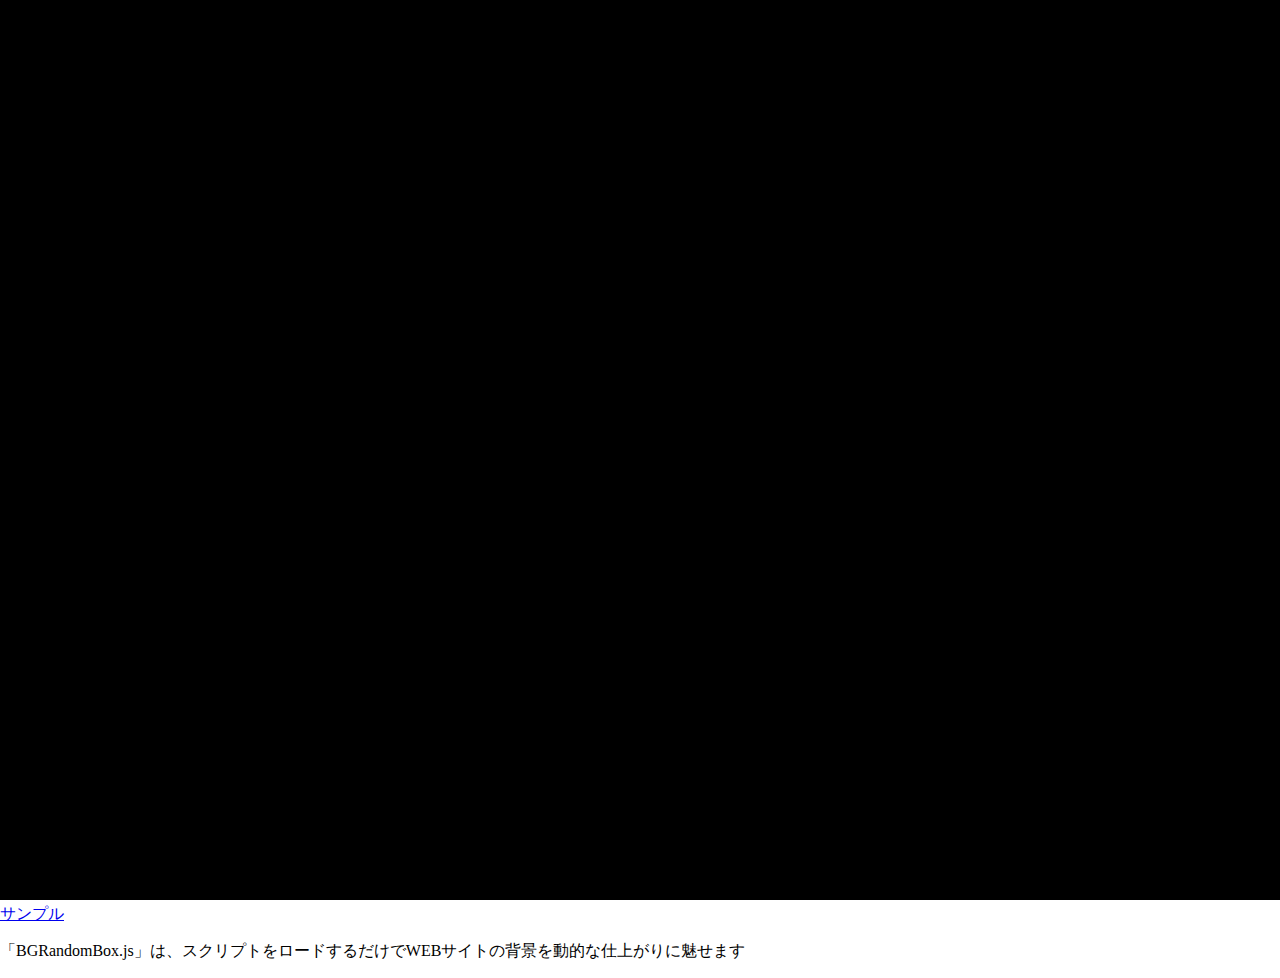
==== index.html @ 78f2e2ec "initial" ====
<!DOCTYPE html>
<html lang="ja">
<head>
	<meta charset="UTF-8">
	<style>
	body,html { padding:0; margin:0; overflow-x: hidden; }
	canvas {
		background-color:#000;
	}
	</style>
	<title>BGRandomBox.js デモ</title>
</head>
<body>
	<canvas id="moveBoxBG" class="canvas black" data-strokeStyle="#ffffff"></canvas>
	<a href="./sample.html">サンプル</a>
	<p>「BGRandomBox.js」は、スクリプトをロードするだけでWEBサイトの背景を動的な仕上がりに魅せます</p>
	<script src="js/BGRandomBox.js"></script>
</body>
</html>
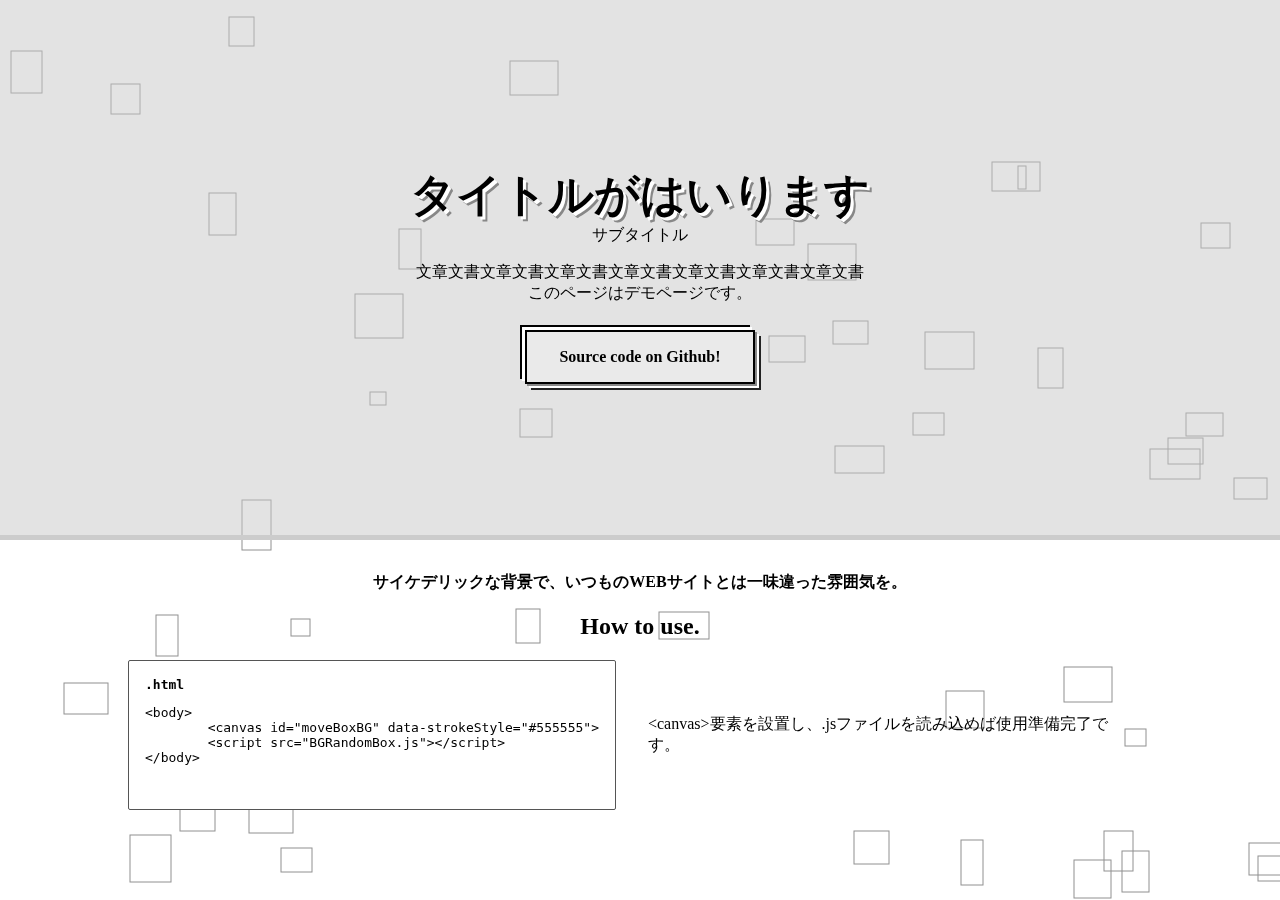
==== commit 76919f85: "break point system added" ====
--- a/index.html
+++ b/index.html
@@ -2,18 +2,50 @@
 <html lang="ja">
 <head>
 	<meta charset="UTF-8">
-	<style>
-	body,html { padding:0; margin:0; overflow-x: hidden; }
-	canvas {
-		background-color:#000;
-	}
-	</style>
-	<title>BGRandomBox.js デモ</title>
+	<meta name="viewport" content="width=device-width, initial-scale=1.0">
+	<link rel="stylesheet" href="./assets/css/sample.css">
+	<title>Sample | 背景ボックス</title>
 </head>
 <body>
-	<canvas id="moveBoxBG" class="canvas black" data-strokeStyle="#ffffff"></canvas>
-	<a href="./sample.html">サンプル</a>
-	<p>「BGRandomBox.js」は、スクリプトをロードするだけでWEBサイトの背景を動的な仕上がりに魅せます</p>
-	<script src="js/BGRandomBox.js"></script>
+	<canvas id="moveBoxBG" class="canvas bg--canvas" data-strokeStyle="#909090"></canvas>
+	<div class="content">
+		<header>
+			<div class="text-center">
+				<h1>タイトルがはいります</h1>
+				<span class="subtitle">サブタイトル</span>
+				<p>文章文書文章文書文章文書文章文書文章文書文章文書文章文書<br>
+				このページはデモページです。</p>
+				<p><a href="https://github.com/OdaDaisuke/BGRandomBox.js" target="_blank" class="btn">Source code on Github!</a></p>
+			</div>
+		</header>
+		<main class="main-content">
+			<div class="container">
+				<div class="text-center">
+					<p><b>サイケデリックな背景で、いつものWEBサイトとは一味違った雰囲気を。</b></p>
+				</div>
+				<div>
+					<div class="text-center">
+						<h2>How to use.</h2>
+					</div>
+					<div class="flex">
+						<div class="flex--l6">
+							<code>
+								<b>.html</b>
+		<pre>&lt;body&gt;
+	&lt;canvas id="moveBoxBG" data-strokeStyle="#555555"&gt;</canvas>
+	&lt;script src="BGRandomBox.js"&gt;&lt;/script&gt;
+&lt;/body&gt;
+		</pre>
+							</code>
+						</div>
+						<div class="flex--l6 p--2">
+							&lt;canvas&gt;要素を設置し、.jsファイルを読み込めば使用準備完了です。
+						</div>
+				</div>
+			</div>
+		</main>
+	</div>
+	<script src="./assets/js/BGRandomBox.js"></script>
+	</script>
 </body>
 </html>--- a/assets/css/sample.css
+++ b/assets/css/sample.css
@@ -0,0 +1,93 @@
+@charset 'utf-8';
+body,html {
+	font-family: YuGothic, 游ｺﾞｼｯｸ , Yu-Gothic, Yu Gothic;
+	margin: 0;
+	padding: 0;
+}
+header {
+	background-color:rgba(200,200,200,0.5);
+	border-bottom:5px solid #ccc;
+	padding-top: 15vh;
+	padding-bottom: 15vh;
+}
+.text-center { text-align: center; }
+.bg--canvas {
+	left:0;
+	position:fixed;
+	top:0;
+	z-index:1;
+}
+h1 {
+	font-size:2.8rem;
+	margin-bottom: 0;
+	text-shadow: 3px 3px 0 #fff,
+		5px 5px 0 #888;
+}
+.content {
+	position:relative;
+	z-index:2;
+}
+.main-content {
+	margin-bottom: 2rem;
+	padding-top: 1rem;
+}
+.container {
+	margin-right: auto;
+	margin-left: auto;
+	width:80%;
+}
+.btn {
+	background-color:rgba(255,255,255,0.25);
+	box-shadow:2px 2px 0 #888,
+		4px 4px 0 #fff,
+		6px 6px 0 #222,
+		-3px -3px 0 #fff,
+		-5px -5px 0 #000;
+	border:2px solid #000;
+	color:#000;
+	display: inline-block;
+	font-weight: bold;
+	margin-top: 10px;
+	padding:1rem 2rem;
+	text-decoration: none;
+	-webkit-transition: all .2s;
+	-o-transition: all .2s;
+	transition: all .2s;
+}
+	.btn:hover {
+		box-shadow: 0 0 0;
+	}
+code {
+	background-color:#fff;
+	border:1px solid #555;
+	border-radius:2px;
+	display: inline-block;
+	padding:1rem;
+}
+.flex {
+	display: -webkit-flex;
+	display: -moz-flex;
+	display: -ms-flex;
+	display: -o-flex;
+	display: flex;
+}
+.flex--l6 {
+	align-items: center;
+	display: -webkit-flex;
+	display: -moz-flex;
+	display: -ms-flex;
+	display: -o-flex;
+	display: flex;
+	flex:1 1 50%;
+	justify-content: center;
+}
+.p--2 { padding:2rem; }
+
+@media (max-width: 700px) {
+	.flex {
+		flex-wrap:wrap;
+	}
+	.flex--l6 {
+		flex:1 1 100%;
+	}
+}